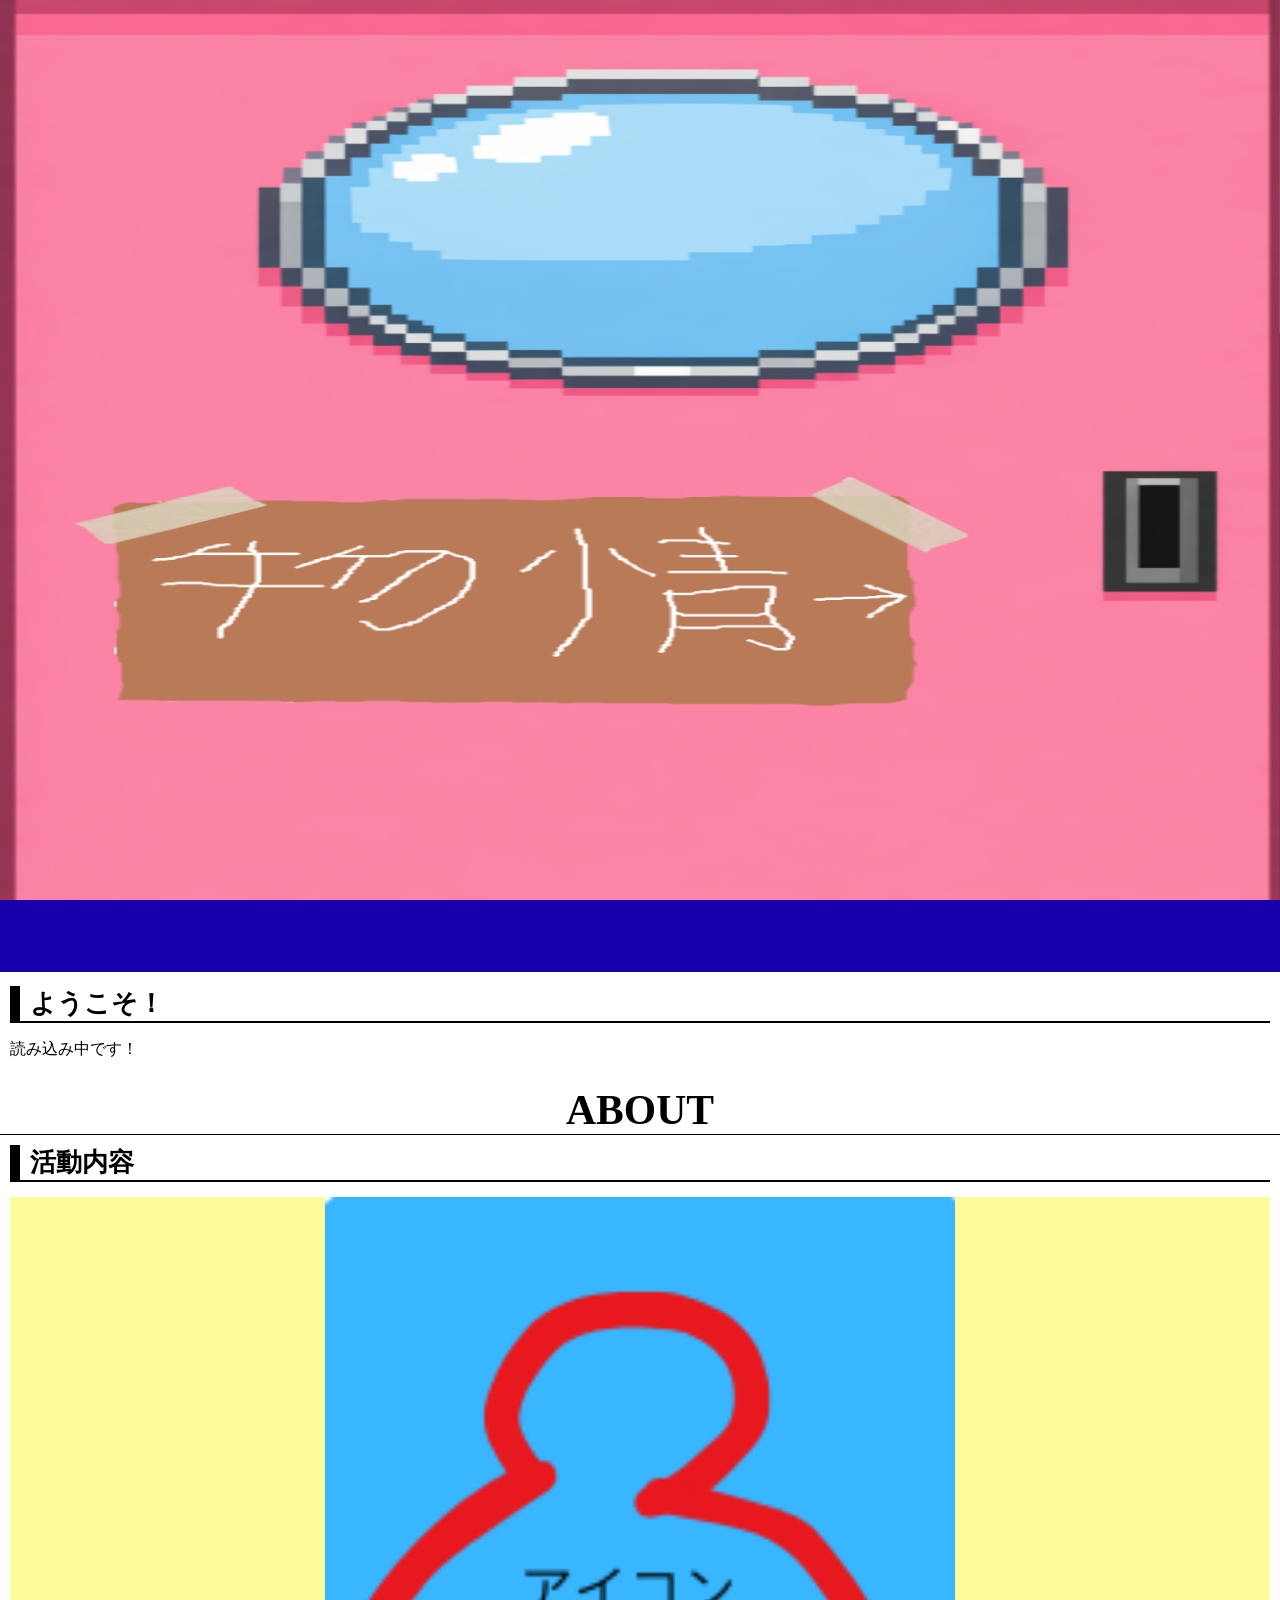
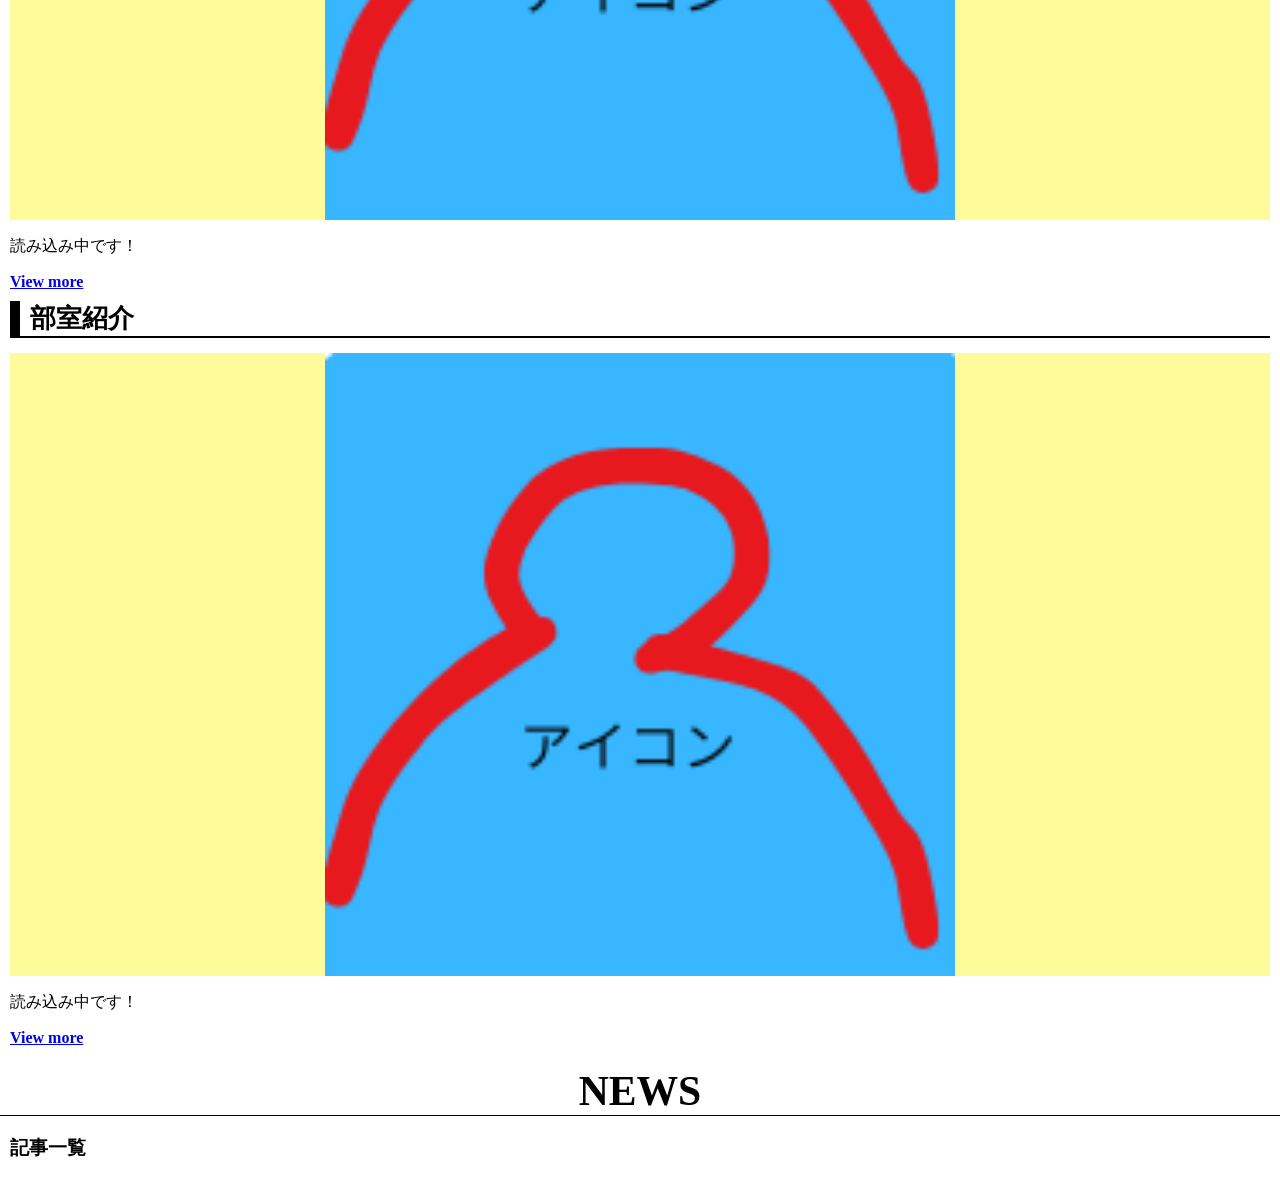
==== index.html @ 96966d98 "ドアが開くように" ====
<!doctype html>
<html lang="ja">
  <head>
    <meta charset="UTF-8" />
    <title>タイトル</title>
    <script
      src="https://kit.fontawesome.com/c4d1c8c48b.js"
      crossorigin="anonymous"
    ></script>
    <!-- slick! -->
    <!-- <link rel="stylesheet" type="text/css" href="slick/slick.css"/>
   <link rel="stylesheet" type="text/css" href="slick/slick-theme.css"/> -->
    <link
      rel="stylesheet"
      type="text/css"
      href="//cdn.jsdelivr.net/npm/slick-carousel@1.8.1/slick/slick.css"
    />
    <link
      rel="stylesheet"
      href="https://cdn.jsdelivr.net/npm/slick-carousel@1.8.1/slick/slick-theme.css"
    />

    <link rel="stylesheet" href="style.css" />
    <link rel="stylesheet" href="background.css" />
    <meta name="viewport" content="width=device-width, initial-scale=1.0" />
  </head>
  <body>
    <div id="eye-catch" class="eye-catch">
      <img
        src="PICC_door.png"
        alt="ドアの画像"
        width="100%"
        height="100%"
        class="shake"
        id="door-img"
      />
    </div>

    <header class="main-header" id="main-header">
      <div class="container">
        <div class="top-nav">
          <div class="logo">
            <a href="index.html">
              <img
                src="PICC_logo.jpg"
                alt="ヘッダーロゴ"
                height="50px"
                width="100%"
              />
            </a>
          </div>
          <div class="title">
            <h1>PICC</h1>
          </div>
          <div id="hamburger" class="hamburger">
            <i class="fa-solid fa-bars"></i>
          </div>
        </div>

        <nav class="global-nav">
          <div id="close" class="close">
            <!-- <h1>これがナビゲーションじゃい</h1> -->
            <i class="fa-solid fa-xmark"></i>
          </div>
          <menu>
            <li><a href="#">メニュー1</a></li>
            <li><a href="#">メニュー2</a></li>
            <li><a href="#">メニュー3</a></li>
          </menu>
        </nav>
      </div>
    </header>

    <!-- <div id="hamburger" class="hamburger2">
      <i class="fa-solid fa-bars"></i>
    </div> -->
    <div id="overlay" class="overlay">
      <section id="hiro-img">
        <div class="slider-background fadein" id="slider-background">
          <div class="container top-slider">
            <div class="single-item">
              <div>
                <img
                  src="hiro.png"
                  alt="トップスライダー1枚目"
                  width="100%"
                  height="100%"
                />
              </div>
              <div>222222</div>
              <div>333333</div>
            </div>
          </div>
        </div>
      </section>
      <div class="overlay-bottom"></div>
    </div>
    <main>
      <div class="area">
        <ul class="circles">
          <li></li>
          <li></li>
          <li></li>
          <li></li>
          <li></li>
          <li></li>
          <li></li>
          <li></li>
          <li></li>
          <li></li>
        </ul>
      </div>
      <!-- アニメーション -->
      <div id="wrap-main" class="wrap-main">
        <section id="top-image">
          <div class="container">
            <div class="top-image">
              <img
                src="hiro.png"
                alt="トップイメージ"
                width="100%"
                height="100%"
              />
            </div>
          </div>
        </section>
        <!-- <section id="member-introduction">
        <div class="container members">
          <div class="member-index">
            <h2>〜愉快な仲間たち〜</h2>
          </div>
          <div class="center">
            <div class="icon-container">
              <span
                ><a href="Subpages/member.html"
                  ><img src="icon.png" alt="a" class="icon" /></a
              ></span>
            </div>
            <div class="icon-container">
              <span
                ><a href="Subpages/member.html"
                  ><img src="icon.png" alt="a" class="icon" /></a
              ></span>
            </div>
            <div class="icon-container">
              <span
                ><a href="Subpages/member.html"
                  ><img src="icon.png" alt="a" class="icon" /></a
              ></span>
            </div>
            <div class="icon-container">
              <span
                ><a href="Subpages/member.html"
                  ><img src="icon.png" alt="a" class="icon" /></a
              ></span>
            </div>
            <div class="icon-container">
              <span
                ><a href="Subpages/member.html"
                  ><img src="icon.png" alt="a" class="icon" /></a
              ></span>
            </div>
          </div>
          <p>のページを観る</p>
        </div>
      </section> -->
        <section id="welcome">
          <div class="container">
            <div class="index">
              <h2>ようこそ！</h2>
            </div>
            <div class="content">
              <p id="template_welcome">読み込み中です！</p>
            </div>
          </div>
        </section>
        <section id="about">
          <div class="container">
            <div class="big-index">
              <strong> ABOUT </strong>
            </div>
            <div class="index">
              <h2>活動内容</h2>
            </div>
            <div class="content">
              <div class="img-container">
                <img
                  src="icon.png"
                  alt="活動内容の写真"
                  width="50%"
                  height="30%"
                />
              </div>
              <p id="template_activity">読み込み中です！</p>
              <div class="view-more">
                <!-- <a href="Subpages/article.html?page=activity">
                  <strong>View more</strong>
                </a> -->
                <a href="Subpages/activity.html">
                  <strong>View more</strong>
                </a>
              </div>
            </div>

            <div class="index">
              <h2>部室紹介</h2>
            </div>
            <div class="content">
              <div class="img-container">
                <img
                  src="icon.png"
                  alt="活動内容の写真"
                  width="50%"
                  height="30%"
                />
              </div>
              <p id="template_room">読み込み中です！</p>
              <div class="view-more">
                <!-- <a href="Subpages/article.html?page=room">
                  <strong>View more</strong>
                </a> -->
                <a href="Subpages/room.html">
                  <strong>View more</strong>
                </a>
              </div>
            </div>
          </div>
        </section>
        <section id="news">
          <div class="container">
            <div class="big-index">
              <strong> NEWS </strong>
            </div>
            <div class="content">
              <h3>記事一覧</h3>
              <div id="display_news"></div>
            </div>
          </div>
        </section>
      </div>
    </main>

    <!-- 以下script -->

    <script src="script.js"></script>
    <script src="https://code.jquery.com/jquery-3.6.0.min.js"></script>
    <script
      type="text/javascript"
      src="//cdn.jsdelivr.net/npm/slick-carousel@1.8.1/slick/slick.min.js"
    ></script>

    <script>
      jQuery(function () {
        $(".single-item").slick({
          autoplay: true,
          autoplaySpeed: 3000,
          dots: true,
        });
      });
    </script>

    <script>
      $(".center").slick({
        centerMode: true,
        centerPadding: "10%",
        slidesToShow: 3,
        slidesToScroll: 3,
        arrows: false,

        autoplay: true, // 自動再生
        autoplaySpeed: 0, // 自動再生速度0
        speed: 5000, // スライド移動速度（長くすると遅くなる）
        cssEase: "linear", // 等速に設定
        pauseOnFocus: false, // フォーカス時停止なし
        pauseOnHover: false, // ホバー時停止なし
        infinite: true, // 無限ループ
      });
    </script>

    <script src="server.js" type="module"></script>
  </body>
</html>
---- style.css ----
body {
  /* background-color: #d968bb; */
  margin: 0;
  padding: 0;
}
.eye-catch {
  position: fixed;
  top: 0;
  left: 0;
  width: 100%;
  height: 100%;
  background-color: #ffffff;
  z-index: 10000;
}
@keyframes shake {
  0% {
    transform: translate(0, 0);
  }
  5% {
    transform: translate(-5px, 0);
  }
  10% {
    transform: translate(5px, 0);
  }
  15% {
    transform: translate(-5px, 0);
  }
  20% {
    transform: translate(5px, 0);
  }
  25% {
    transform: translate(0, 0);
  }
  100% {
    transform: translate(0, 0);
  }
}
.shake {
  animation: shake 2s 1s infinite;
}
@keyframes open {
  from {
    opacity: 1;
    transform: scale(1);
    transform: translateX(0);
  }
  to {
    opacity: 0;
    transform: scale(1.2);
    transform: translateX(-100%);
  }
}
.open {
  animation: open 1.5s forwards;
}
.shake.open {
  /* 再読み込みした際の処理 */
  display: none;
}
.overlay {
  position: relative;
  top: 0;
  left: 0;
  width: 100%;
  height: 100%;
  background-color: rgba(0, 0, 0, 0.5);
  z-index: 998;
  display: block;
}
.overlay.inactive {
  display: none;
}
.overlay-bottom {
  width: 100%;
  height: 2000px;
  background-color: rgba(0, 0, 0, 0.5);
  z-index: 998;
}
.wrap-main {
  margin: 0;
  padding: 0;
  width: 100%;
  height: 100%;
  /* overflow: hidden; */
  position: fixed;
  top: 0;
  left: 0;
}
.wrap-main.active {
  position: relative;
}
.no-animation * {
  animation: none !important;
  transition: none !important;
}
h1 {
  font-size: clamp(20px, 1.2rem + 1vw, 36px);
}
.container {
  padding: 0 min(4%, 16px);
  height: fit-content;
  /* background-color: #93e3fd; */
}

.main-header {
  background-color: #f59797;
  padding-top: 10px;
  padding-bottom: 10px;
  width: 100%;
  position: sticky;
  top: 0;
  box-shadow: 0px 4px 3px rgba(63, 0, 0, 0.671);
  z-index: 1000;

  .top-nav {
    display: flex;
    padding: 0;
    justify-content: space-between;
    align-items: center;
  }

  .logo {
    /* paddig: 0;
    height: fit-content; */
    margin-left: 16px;
    margin-bottom: 0;
    display: flex;
    align-items: center;
    justify-content: center;

    /* background-color: white; */

    img {
      border-radius: 50%;
    }
    h1 {
      margin: 0;
      padding: 0;
      font-size: clamp(20px, 3.2rem + 1vw, 36px);
    }
  }

  .hamburger {
    /* margin-top: -16px; */
    /* margin-right: -16px; */
    margin-bottom: 0;
    display: flex;
    align-items: center;
    justify-content: center;

    width: 50px;
    height: 50px;
    /* background-color: #ffffff; */

    i {
      /* font-size: 200%; */
      margin-right: 16px;
      margin-top: 16px;
      padding: 0;
      width: 100%;
      height: 100%;
      font-size: 250%;
      text-align: center;
    }
  }

  .global-nav {
    z-index: 9999;

    .close {
      display: flex;
      justify-content: flex-end;
      margin-top: 16px;
      margin-bottom: 0;
      /* margin-right: 16px */
      padding: 0;

      i {
        font-size: 250%;
        margin-right: 16px;
      }

      h1 {
        margin-right: auto;
      }
    }

    menu {
      margin: 5px 0 0;
      padding: 0;
      border-bottom: 1px solid #000000;

      li {
        border-top: 1px solid #000000;
        padding: 12px;
        list-style-type: none;
        text-align: center;

        a {
          color: #000000;
          text-decoration: none;
        }

        a:hover {
          color: #f5ec00;
        }
      }
    }

    &:not(.active) {
      animation: nav-notactive 0s forwards;
    }
    &:not(.active).loaded {
      animation: nav-notactive 0.6s forwards;
    }
    &.active {
      animation: nav-active 0.4s forwards;
    }

    position: fixed;
    top: 0px;
    left: 0;
    width: 100%;
    background-color: #fd919a;
    box-shadow: 0px 4px 3px rgba(63, 0, 0, 0.671);
    display: block;
  }
}
@keyframes nav-notactive {
  0% {
    top: -10px;
  }
  30% {
    top: 0px;
  }
  100% {
    top: -50%;
  }
}
@keyframes nav-active {
  from {
    top: -50%;
  }
  to {
    top: -10px;
  }
}

/* main */
/* .fadein {
  opacity: 0;
  transform: translateY(20px);
  transition: all 0.6s ease;
}
.fadein.show {
  opacity: 1;
  transform: translateY(0);
} */

.slider-background {
  background-color: #fefb9a;
  box-shadow: 0px 4px 3px rgba(63, 0, 0, 0.671);
  padding: 5px;
  padding-bottom: 1px;
  z-index: 0;
}
.top-slider {
  padding: 0;
  width: 100%;
  z-index: 0;

  /* display: flex; 
  align-items: center; */
  /* justify-content: center; */
}
.single-item {
  background-color: #d7fd91;
  /* margin-left: 30px;
  margin-right: 30px; */
  /* padding-top: 10px; */
  /* margin-left: 50%;
  margin-right: 50%; */
  position: relative;
  z-index: 0;
}
.slick-prev,
.slick-next {
  position: absolute;
  top: 50%;
  z-index: 10;
}
.slick-prev {
  left: 30px;
}
.slick-next {
  right: 30px;
}
.container {
  padding: 0;
  padding-top: 10px;
}
.activity-content {
  padding: 10px;
  /* background-color: #99a5ff; */
  border-bottom: 1px solid #000000;
}
.room-content {
  /* background-color: #99a5ff; */
  padding: 10px;
}
.members {
  background-color: #fd9191;
  padding-top: 0px;
  padding-right: 0;
  padding-left: 0;
  margin: 0px;

  p {
    margin: 0;
    margin-top: 10px;
    padding: 0;
    text-align: center;
  }

  .center {
    .icon-container {
      padding: 5px 10px;
      /* background-color: #fefb9a;
      border: 1px solid #000000; */
      width: fit-content;
      text-align: center;

      span {
        /* display: none; */

        img {
          width: 100%;
          height: 100%;
          border-radius: 50%;
        }
      }
    }

    .slick-current {
      transform: scale(1.1);
      /* transform: translateY(-10px); */
      /* background-color: red; */
      transition-duration: 300ms;
      height: 50%;
      width: 50%;
      z-index: 50;
    }
  }
}
.index {
  /* background-color: #91fdce; */
  margin-top: 0px;
  margin-left: 10px;
  margin-right: 10px;
  margin-bottom: 15px;
  padding: 0;
  border-bottom: 2px solid #000000;
  border-left: 10px solid #000000;
  font-weight: bold;

  h2 {
    margin: 0;
    padding: 0;
    padding-left: 10px;
    font-size: clamp(20px, 0.8rem + 1vw, 30px);
    /* font-size: 10px; */
  }
}
.member-index {
  margin: 0;
  margin-bottom: 10px;
  padding: 0;
  text-align: center;
  font-size: clamp(10px, 0.6rem + 1vw, 18px);
  font-weight: bold;
  /* height: 5%;
  font-size: 1px
  margin: 0;
  padding: 0; */

  h2 {
    margin: 0;
    padding: 0;
  }
}
.big-index {
  /* background-color: #0056d6; */
  margin: 0;
  margin-bottom: 10px;
  padding: 0;
  text-align: center;
  font-size: clamp(30px, 1.8rem + 1vw, 54px);
  font-weight: bold;
  border-bottom: 1px solid black;

  strong {
    margin: 0;
    margin-bottom: -5px;
  }
}
.content {
  /* background-color: #91fdce; */
  padding-left: 10px;
  padding-right: 10px;
  margin-bottom: 10px;
}
.img-container {
  background-color: #fefb9a;
  display: flex;
  justify-content: center;
  margin-bottom: 10px;
}
.introduction-top {
  height: fit-content;
  margin: 0 0 10px;
  padding: 0;

  background-color: #91fdce;

  .introduction-container {
    display: flex;
    /* justify-content: center;
    align-items: center; */
    height: 100%;
    width: auto;
    margin: 0;
    padding: 5px;

    background-color: #b8ffe0;

    .introduction-top-left {
      background-color: #ff9999;

      .icon-container {
        margin: 0;
        padding: 0;

        img {
          width: 100%;
          height: auto;
          border-radius: 10%;
        }
      }

      .name {
        margin: 0;
        padding: 0;
        text-align: center;

        h2 {
          margin: 0;
          padding: 0;
        }
      }
    }

    .introduction-top-right {
      width: 50%;
      margin: 0 0 0 auto;

      background-color: #99a5ff;
    }
  }
}
.colored-box {
  /* background-color: #ffb199c9; */
  background: linear-gradient(
    to right,
    rgba(199, 75, 106, 0.918),
    rgb(255, 192, 203)
  );
  padding: 10px;
  border-radius: 40px;
  margin-bottom: 10px;
}
.activity-list {
  list-style-type: square;
  padding-left: 20px;
}
details.smooth-details .details-content {
  overflow: hidden;
  transition: height 0.3s ease;
  height: 0;
}
details.smooth-details[open] .details-content {
  height: auto;
}

.room-img-header {
  background-color: #fefb9a;
  padding: 0;
  margin: 0;
  display: flex;
  justify-content: center;
  align-items: center;
  height: 100%;
}
.room-img-index {
  display: block;
  margin: 0;
  padding: 0;
  text-align: center;
  /* font-size: clamp(20px, 1.2rem + 1vw, 36px); */
  background-color: #9abdfe;
  filter: brightness(0.6);
  width: 16.66%;
  height: auto;
  border: 1px solid #000000;
}
.room-img-index[data-index="0"] {
  height: 150%;
  background-color: #e9644c;
}
.room-img-index[data-index="1"] {
  height: 150%;
  background-color: #f8fc33;
}
.room-img-index[data-index="2"] {
  height: 150%;
  background-color: #2dc020;
}
.room-img-index[data-index="3"] {
  height: 150%;
  background-color: #0f8b8b;
}
.room-img-index[data-index="4"] {
  height: 150%;
  background-color: #323ee6;
}
.room-img-index[data-index="5"] {
  height: 150%;
  background-color: #7f3cd6;
}
.room-img-index:not(:first-child) {
  height: 100%;
  border-left: none;
}
.room-img-index:hover {
  /* background-color: #f4f888; */
  filter: brightness(1.3);
  cursor: pointer;
}
.room-img-index.active {
  height: 150%;
  /* background-color: #9bac05; */
  filter: brightness(1);
  border-bottom: none;
  border-top: 2px solid #ffffff;
}
.room-img-container {
  background-color: #99ffaf;
  padding: 10px;
  margin: 0;
}
@keyframes fadein {
  from {
    opacity: 0;
    transform: translateY(20px);
  }
  to {
    opacity: 1;
    transform: translateY(0);
  }
}
.fadein {
  animation: fadein 0.6s ease;
  opacity: 1;
}
/* fadeinとpopupで挙動を分ける　春健みたいなほうがpopup */
@keyframes popup {
  0% {
    opacity: 0;
    transform: scale(0.95);
  }
  55% {
    opacity: 1;
    transform: scale(1.05);
  }
  100% {
    opacity: 1;
    transform: scale(1);
  }
}
.popup {
  animation: popup 0.4s ease;
  opacity: 1;
}
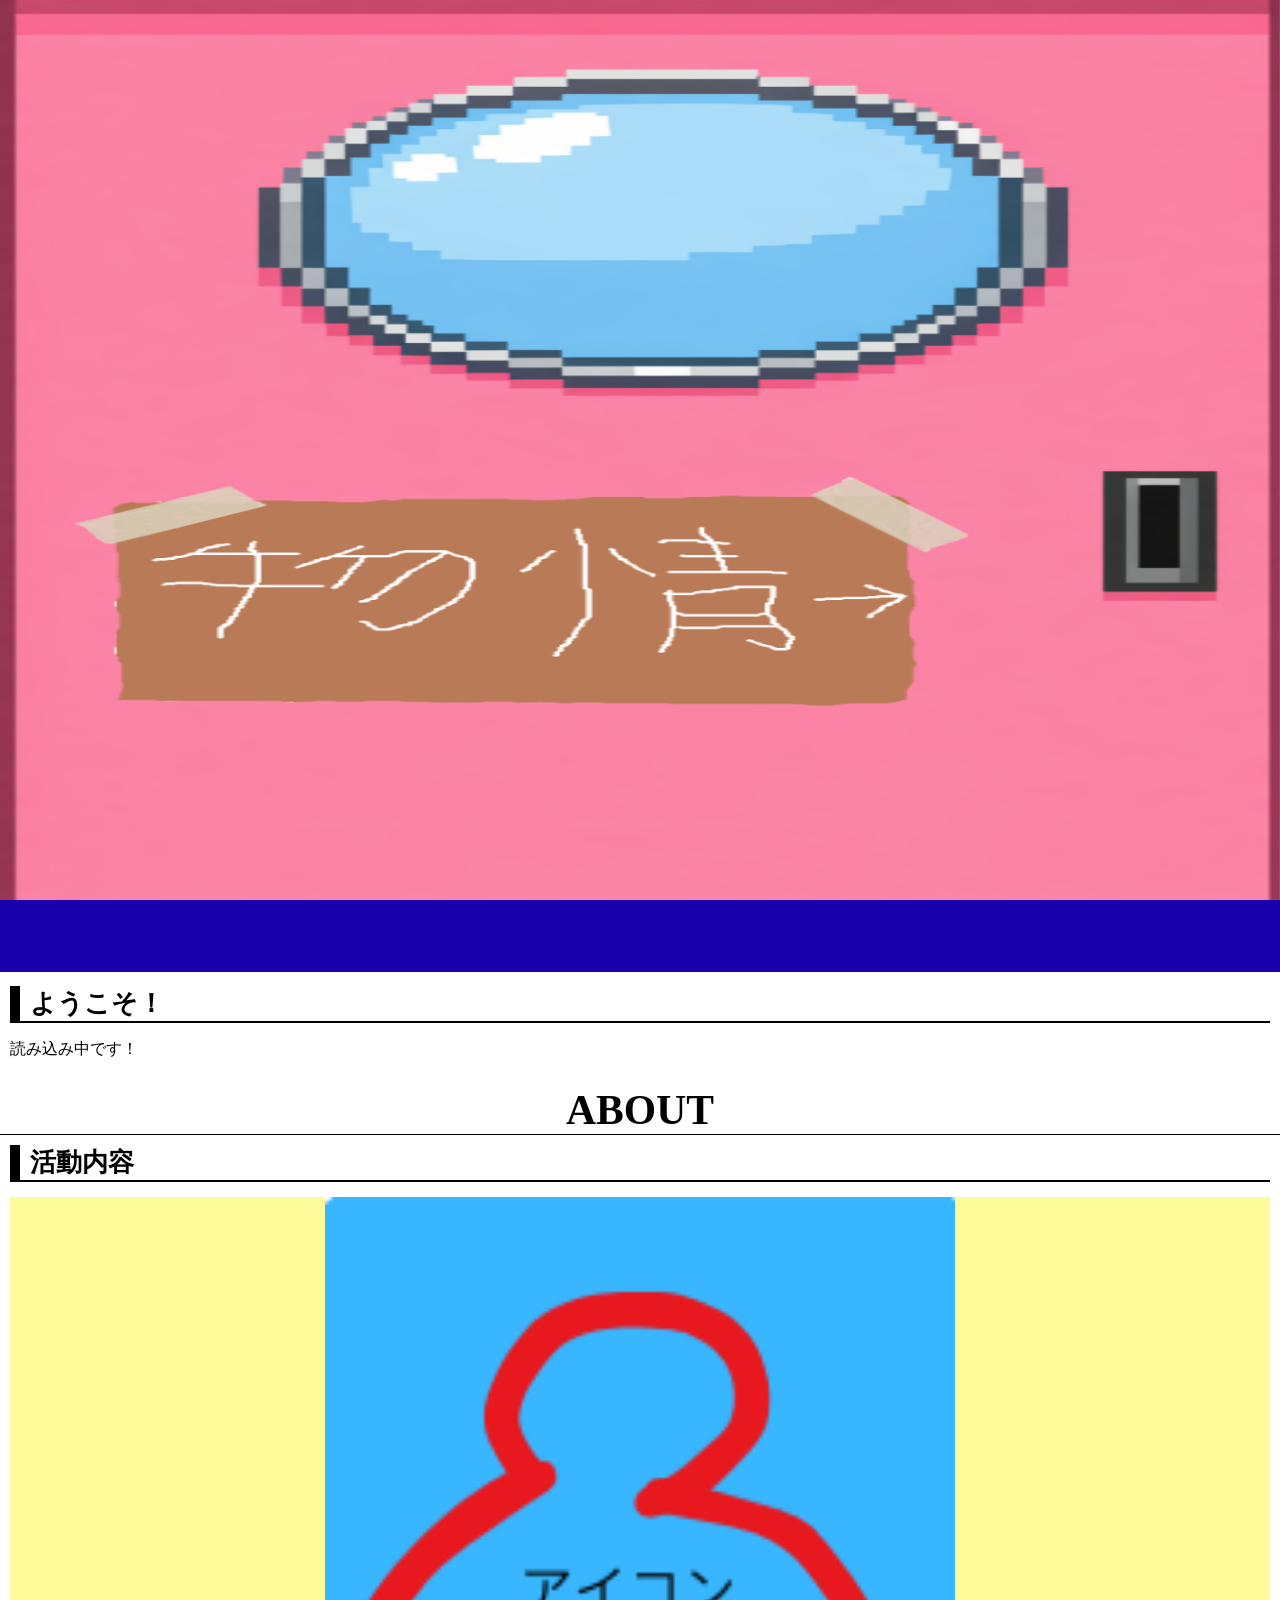
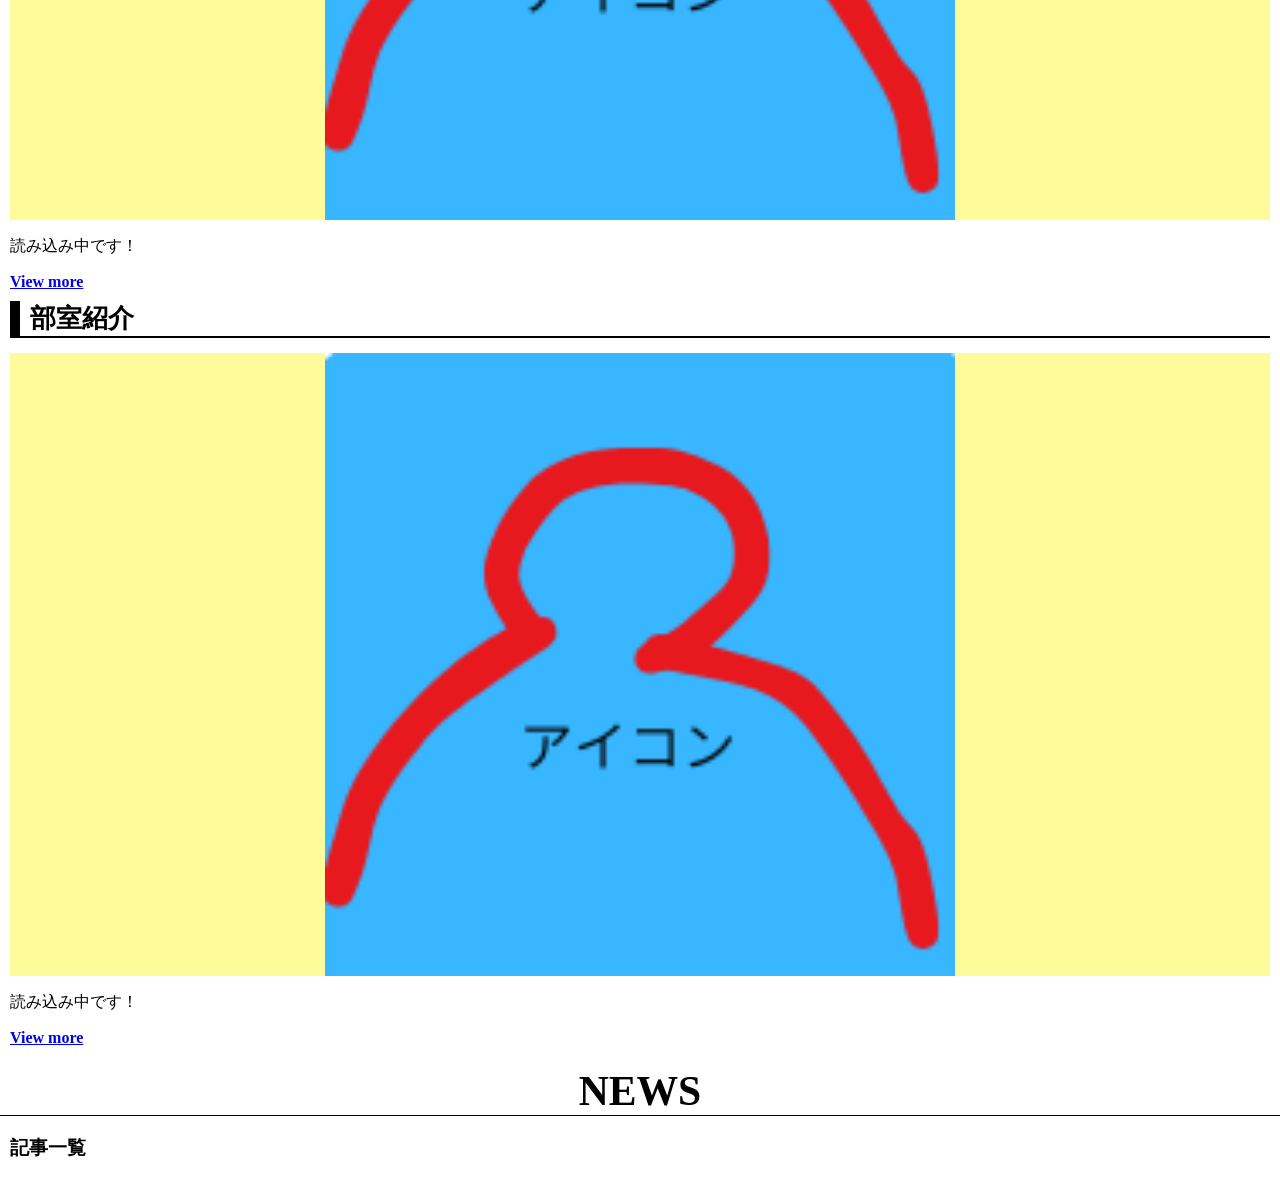
==== commit 180a1e48: "アニメーション　文字だけ配置" ====
--- a/index.html
+++ b/index.html
@@ -34,6 +34,27 @@
         class="shake"
         id="door-img"
       />
+      <div class="animation-container">
+        <div class="animation-text">
+          <!-- 日常からの -->
+          <div class="paragraph">
+            <div class="letter">日</div>
+            <div class="letter">常</div>
+            <div class="letter">か</div>
+            <div class="letter">ら</div>
+            <div class="letter">の</div>
+          </div>
+          <div class="paragraph">
+            <div class="letter">非</div>
+            <div class="letter">常</div>
+            <div class="letter">口</div>
+          </div>
+          <div class="animation-title-container">
+            <h1 class="animation-title">PICC</h1>
+            <p class="animation-subtitle">物理情報通信部</p>
+          </div>
+        </div>
+      </div>
     </div>
 
     <header class="main-header" id="main-header">
--- a/style.css
+++ b/style.css
@@ -11,6 +11,58 @@
   height: 100%;
   background-color: #ffffff;
   z-index: 10000;
+
+  /* opacity: 0.7; */
+}
+#door-img {
+  position: relative;
+  z-index: 20;
+}
+.animation-container {
+  position: fixed;
+  top: 30%;
+  left: 50%;
+  transform: translate(-50%, -50%);
+  text-align: center;
+  display: flex;
+  flex-direction: row;
+  z-index: 10;
+}
+.paragraph {
+  background-color: #fefb9a;
+  white-space: nowrap;
+  margin-top: 10%;
+}
+.letter {
+  display: inline-block;
+  font-size: clamp(30px, 1.8rem + 1vw, 54px);
+  font-weight: bold;
+  color: #000000;
+  margin: 0 5px;
+}
+.animation-title-container {
+  position: absolute;
+  top: 230%;
+  left: 50%;
+  width: 100%;
+  height: auto;
+  white-space: nowrap;
+  transform: translate(-50%, -50%);
+  text-align: center;
+  font-size: clamp(30px, 1.8rem + 1vw, 54px);
+  font-weight: bold;
+  color: #000000;
+  margin: 0;
+  padding: 0;
+}
+.animation-title {
+  background-color: #d4cf2a;
+  /* めちゃくちゃ大きく */
+  font-size: clamp(50px, 3.2rem + 1vw, 80px);
+}
+.animation-subtitle {
+  background-color: #4e4c0a;
+  font-size: clamp(20px, 1.2rem + 1vw, 36px);
 }
 @keyframes shake {
   0% {
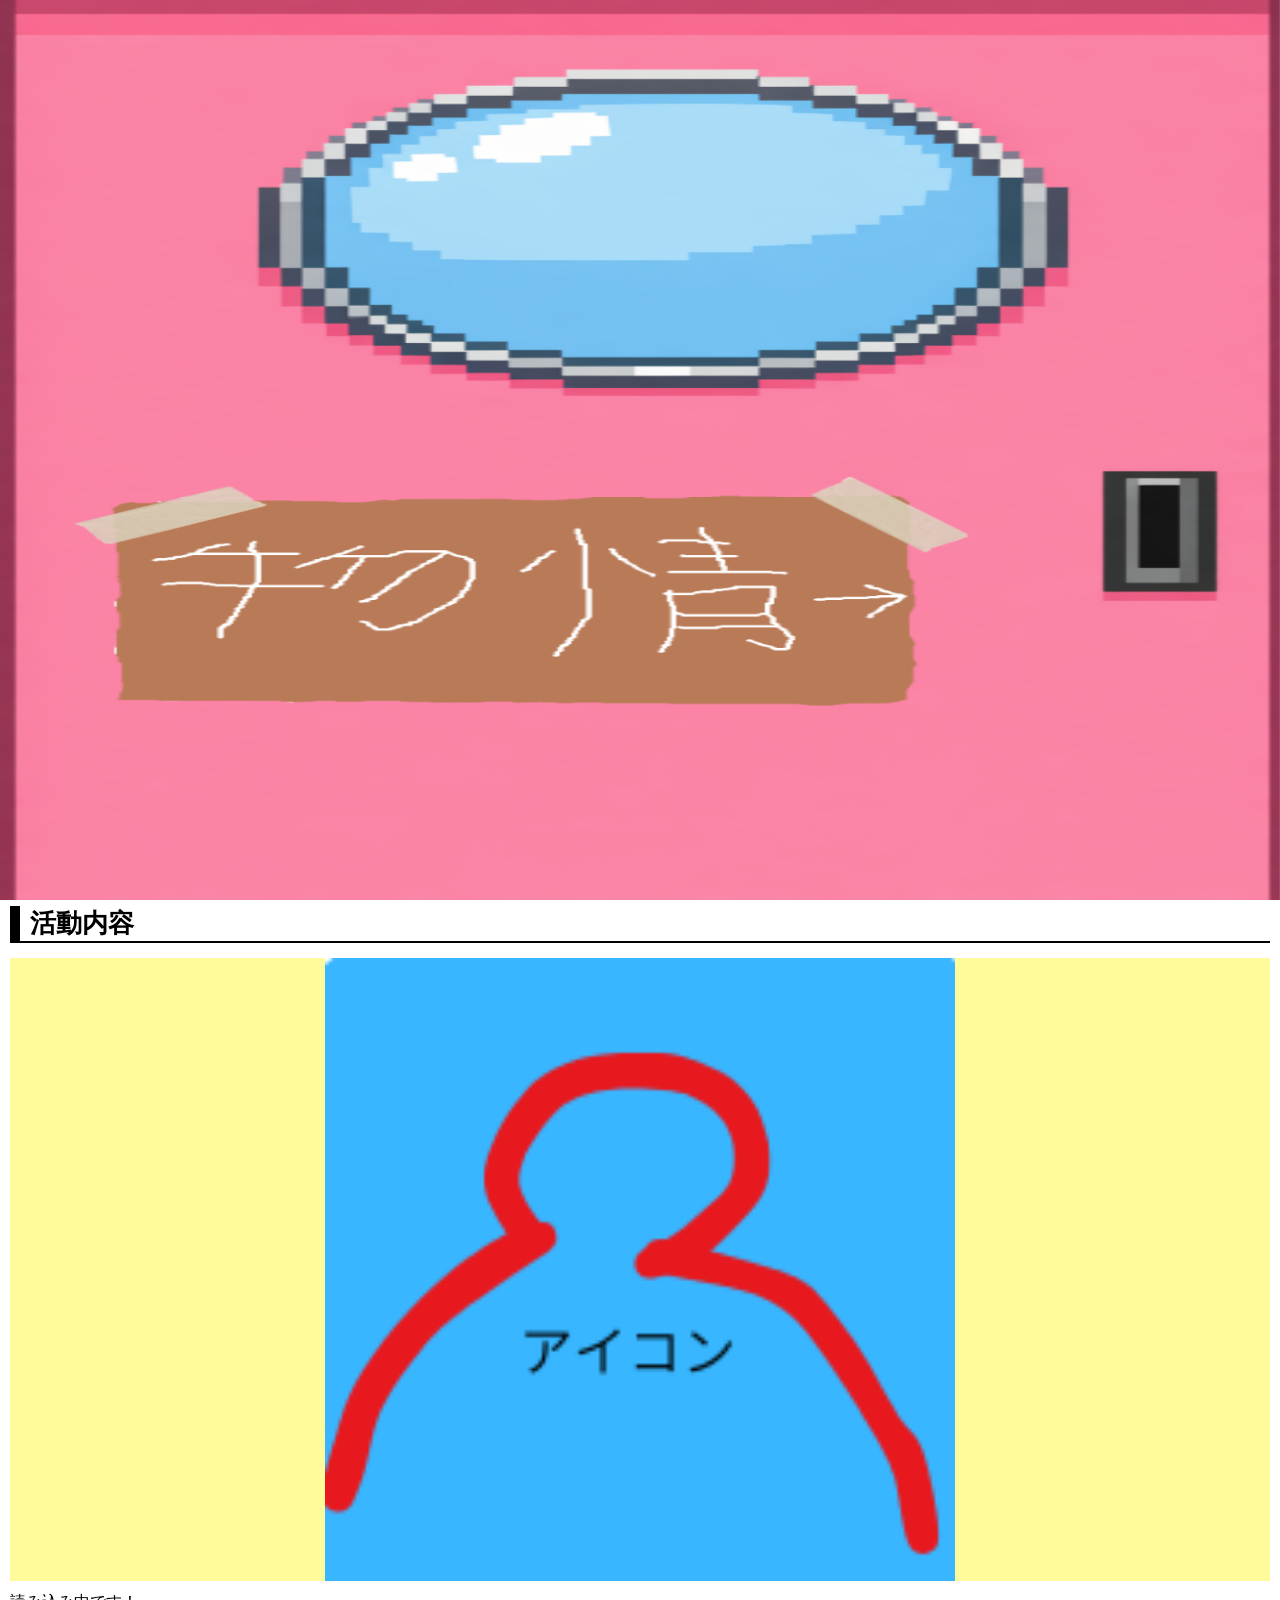
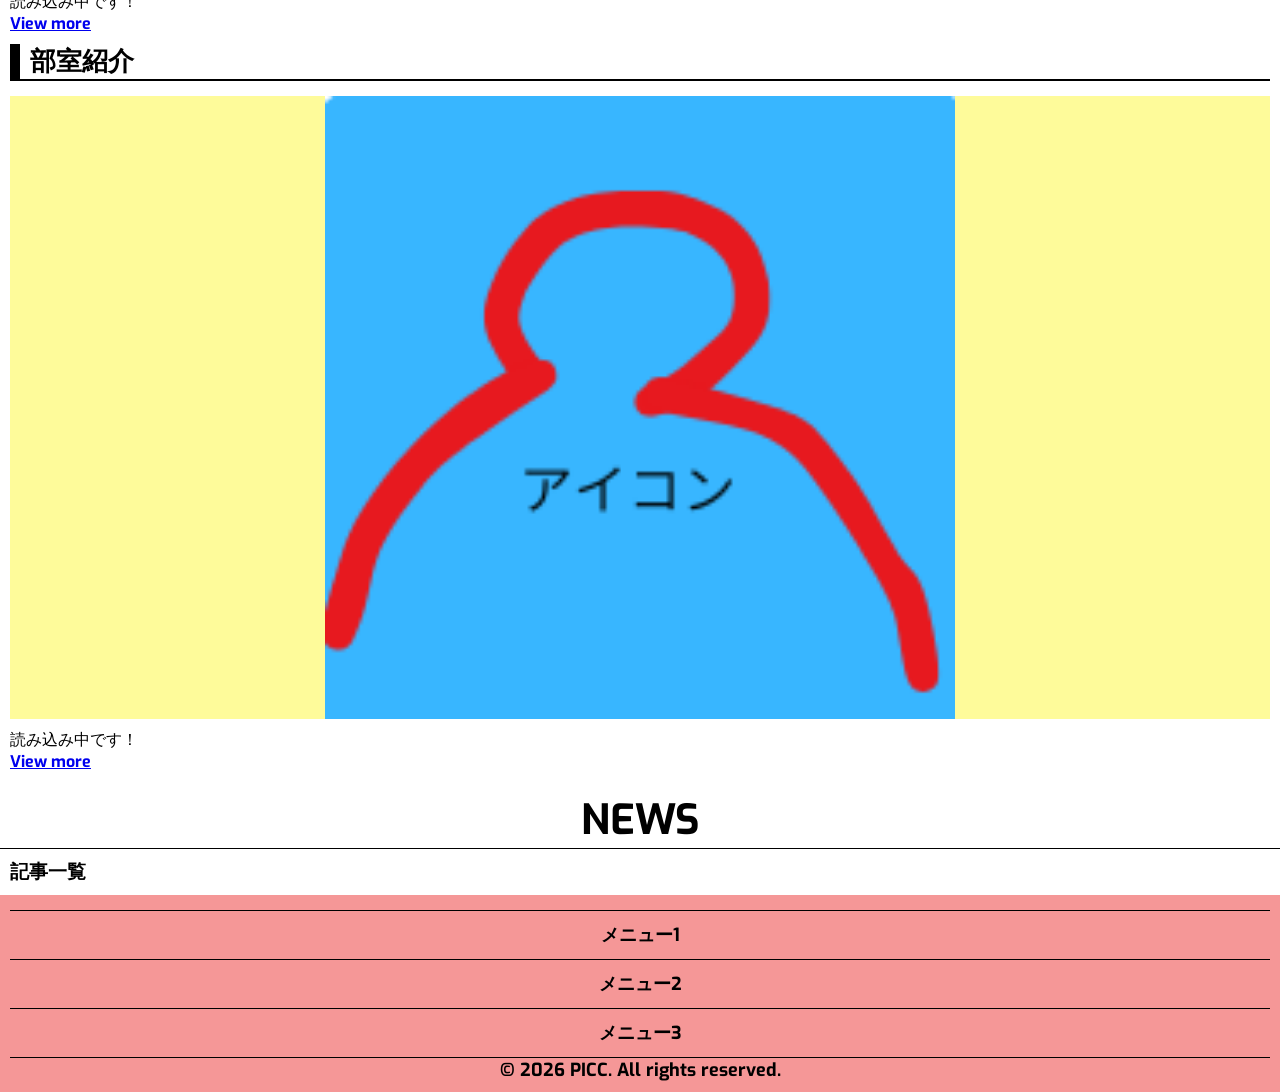
==== commit 8ca95518: "とりあえずフッターを追加" ====
--- a/index.html
+++ b/index.html
@@ -25,7 +25,11 @@
     <meta name="viewport" content="width=device-width, initial-scale=1.0" />
   </head>
   <body>
-    <div id="eye-catch" class="eye-catch">
+    <div class="hider-container">
+      <div class="hiders hider1"></div>
+      <div class="hiders hider2"></div>
+    </div>
+    <div id="eye-catch" class="eye-catch active">
       <img
         src="PICC_door.png"
         alt="ドアの画像"
@@ -37,14 +41,14 @@
       <div class="animation-container">
         <div class="animation-text">
           <!-- 日常からの -->
-          <div class="paragraph">
+          <div class="paragraph para1">
             <div class="letter">日</div>
             <div class="letter">常</div>
             <div class="letter">か</div>
             <div class="letter">ら</div>
             <div class="letter">の</div>
           </div>
-          <div class="paragraph">
+          <div class="paragraph para2">
             <div class="letter">非</div>
             <div class="letter">常</div>
             <div class="letter">口</div>
@@ -83,7 +87,7 @@
             <!-- <h1>これがナビゲーションじゃい</h1> -->
             <i class="fa-solid fa-xmark"></i>
           </div>
-          <menu>
+          <menu class="global-menu">
             <li><a href="#">メニュー1</a></li>
             <li><a href="#">メニュー2</a></li>
             <li><a href="#">メニュー3</a></li>
@@ -260,6 +264,16 @@
         </section>
       </div>
     </main>
+    <footer>
+      <div class="container footer-container">
+        <menu class="global-menu">
+          <li><a href="#">メニュー1</a></li>
+          <li><a href="#">メニュー2</a></li>
+          <li><a href="#">メニュー3</a></li>
+        </menu>
+        <p>&copy; 2026 PICC. All rights reserved.</p>
+      </div>
+    </footer>
 
     <!-- 以下script -->
 
--- a/style.css
+++ b/style.css
@@ -2,6 +2,103 @@
   /* background-color: #d968bb; */
   margin: 0;
   padding: 0;
+}
+.hider-container {
+  position: fixed;
+  top: 0;
+  left: 0;
+  width: 100%;
+  height: 100%;
+  z-index: 20000;
+  display: none;
+}
+.hiders {
+  position: fixed;
+  /* アニメーションでtop,bottomを切り替える */
+  bottom: 0;
+  left: 0;
+  width: 100%;
+  height: 100%;
+  background-color: #a7c6ff;
+}
+.hiders.appear {
+  bottom: 0;
+}
+.hiders.disappear {
+  top: 0;
+}
+.hider1 {
+  position: fixed;
+  bottom: 0;
+  left: 0;
+  background-color: #ffc5ab;
+  opacity: 0;
+
+  z-index: 10;
+}
+.hider1.appear {
+  animation: hider1-appear 0.5s ease-in-out forwards;
+}
+.hider1.disappear {
+  animation: hider1-disappear 0.7s ease-in-out forwards;
+}
+@keyframes hider1-appear {
+  0% {
+    /* box-shadow: 0 10 0 0 rgba(0, 0, 0, 0.5); */
+    opacity: 1;
+    height: 0%;
+  }
+  100% {
+    /* box-shadow: 0 10 0 0 rgba(0, 0, 0, 0.5) */
+    opacity: 1;
+    height: 100%;
+  }
+}
+@keyframes hider1-disappear {
+  0% {
+    opacity: 1;
+    height: 100%;
+  }
+  100% {
+    opacity: 1;
+    height: 0%;
+  }
+}
+.hider2 {
+  position: fixed;
+  bottom: 0;
+  left: 0;
+  background-color: #ff8c82;
+  opacity: 0;
+  z-index: 20;
+
+  height: 60%;
+}
+.hider2.appear {
+  animation: hider2-appear 0.7s 0s ease-in-out forwards;
+}
+.hider2.disappear {
+  animation: hider2-disappear 0.5s 0s ease-in-out forwards;
+}
+@keyframes hider2-appear {
+  0% {
+    opacity: 1;
+    height: 0%;
+  }
+  100% {
+    opacity: 1;
+    height: 100%;
+  }
+}
+@keyframes hider2-disappear {
+  0% {
+    opacity: 1;
+    height: 100%;
+  }
+  100% {
+    opacity: 1;
+    height: 0%;
+  }
 }
 .eye-catch {
   position: fixed;
@@ -13,6 +110,10 @@
   z-index: 10000;
 
   /* opacity: 0.7; */
+  display: none;
+}
+.eye-catch.active {
+  display: block;
 }
 #door-img {
   position: relative;
@@ -29,9 +130,13 @@
   z-index: 10;
 }
 .paragraph {
-  background-color: #fefb9a;
+  /* background-color: #fefb9a; */
+  /* background-color: #53ffcb; */
+  /* background-color: #2aacd4; */
+  background-color: #51ec51;
   white-space: nowrap;
   margin-top: 10%;
+  opacity: 0;
 }
 .letter {
   display: inline-block;
@@ -39,6 +144,8 @@
   font-weight: bold;
   color: #000000;
   margin: 0 5px;
+
+  opacity: 0;
 }
 .animation-title-container {
   position: absolute;
@@ -55,15 +162,129 @@
   margin: 0;
   padding: 0;
 }
+.animation-text {
+  /* background-color: #fefb9a; */
+  margin: 0;
+  padding: 0;
+}
 .animation-title {
-  background-color: #d4cf2a;
+  /* background-color: #d4cf2a; */
+  /* background-color: #2aacd4; */
+  background-color: #fc6586;
+  opacity: 0;
+
   /* めちゃくちゃ大きく */
   font-size: clamp(50px, 3.2rem + 1vw, 80px);
 }
 .animation-subtitle {
-  background-color: #4e4c0a;
+  /* background-color: #4e4c0a; */
+  /* background-color: #0c3b81; */
+  background-color: #b32a2a;
+  opacity: 0;
   font-size: clamp(20px, 1.2rem + 1vw, 36px);
 }
+@keyframes eyeCatch {
+  0% {
+    opacity: 0;
+    transform: translateY(0px) rotate(0deg);
+  }
+  10% {
+    opacity: 1;
+  }
+  50% {
+    opacity: 1;
+    transform: translateY(-20px) rotate(-5deg);
+  }
+  100% {
+    opacity: 1;
+    transform: translateY(0) rotate(0deg);
+  }
+}
+.eye-catch-animation {
+  animation: eyeCatch 0.3s ease-in-out forwards;
+}
+@keyframes para1-anim {
+  0% {
+    opacity: 1;
+    width: 0;
+  }
+  50% {
+    /* width: 1px; */
+  }
+  55% {
+    width: 40%;
+  }
+  100% {
+    width: 100%;
+    opacity: 1;
+  }
+}
+.para1-animation {
+  animation: para1-anim 1s 0s ease-in-out forwards;
+}
+@keyframes para2-anim {
+  0% {
+    opacity: 1;
+    width: 0;
+  }
+  100% {
+    width: 100%;
+    opacity: 1;
+  }
+}
+.para2-animation {
+  animation: para2-anim 0.6s 0.4s ease-in-out forwards;
+}
+@keyframes titleAnim {
+  0% {
+    box-shadow: 0px 4px 3px rgba(63, 0, 0, 0.671);
+    opacity: 0;
+    transform: translateX(500px);
+    /* font-size: clamp(40px, 2.5rem + 0.8vw, 64px); */
+  }
+  80% {
+    opacity: 1;
+    transform: translateX(-30px);
+  }
+  90% {
+    opacity: 1;
+    transform: translateX(-30px);
+    /* font-size: clamp(40px, 2.5rem + 0.8vw, 64px); */
+  }
+  100% {
+    opacity: 1;
+    transform: translateX(0);
+    box-shadow: 0px 4px 3px rgba(63, 0, 0, 0);
+    /* font-size: clamp(50px, 3.2rem + 1vw, 80px); */
+  }
+}
+.title-animation {
+  animation: titleAnim 0.6s ease-in-out forwards;
+}
+@keyframes subtitleAnim {
+  0% {
+    box-shadow: 0px 4px 3px rgba(63, 0, 0, 0.671);
+    opacity: 0;
+    transform: translateX(-500px);
+  }
+  80% {
+    opacity: 1;
+    transform: translateX(30px);
+  }
+  90% {
+    opacity: 1;
+    transform: translateX(30px);
+  }
+  100% {
+    opacity: 1;
+    transform: translateX(0);
+    box-shadow: 0px 4px 3px rgba(63, 0, 0, 0);
+  }
+}
+.subtitle-animation {
+  animation: subtitleAnim 0.6s ease-in-out forwards;
+}
+/* アイキャッチここまで */
 @keyframes shake {
   0% {
     transform: translate(0, 0);
@@ -237,28 +458,6 @@
       }
     }
 
-    menu {
-      margin: 5px 0 0;
-      padding: 0;
-      border-bottom: 1px solid #000000;
-
-      li {
-        border-top: 1px solid #000000;
-        padding: 12px;
-        list-style-type: none;
-        text-align: center;
-
-        a {
-          color: #000000;
-          text-decoration: none;
-        }
-
-        a:hover {
-          color: #f5ec00;
-        }
-      }
-    }
-
     &:not(.active) {
       animation: nav-notactive 0s forwards;
     }
@@ -276,6 +475,27 @@
     background-color: #fd919a;
     box-shadow: 0px 4px 3px rgba(63, 0, 0, 0.671);
     display: block;
+  }
+}
+.global-menu {
+  margin: 5px 0 0;
+  padding: 0;
+  border-bottom: 1px solid #000000;
+
+  li {
+    border-top: 1px solid #000000;
+    padding: 12px;
+    list-style-type: none;
+    text-align: center;
+
+    a {
+      color: #000000;
+      text-decoration: none;
+    }
+
+    a:hover {
+      color: #f5ec00;
+    }
   }
 }
 @keyframes nav-notactive {
@@ -642,3 +862,11 @@
   animation: popup 0.4s ease;
   opacity: 1;
 }
+.footer-container {
+  background-color: #f59797;
+  padding: 10px;
+  text-align: center;
+  color: #000000;
+  font-size: clamp(10px, 0.6rem + 1vw, 18px);
+  font-weight: bold;
+}
--- a/background.css
+++ b/background.css
@@ -0,0 +1,143 @@
+@import url("https://fonts.googleapis.com/css?family=Exo:400,700");
+
+* {
+  margin: 0px;
+  padding: 0px;
+}
+
+body {
+  font-family: "Exo", sans-serif;
+}
+
+.context {
+  width: 100%;
+  position: absolute;
+  top: 50vh;
+}
+
+.context h1 {
+  text-align: center;
+  color: #fff;
+  font-size: 50px;
+}
+
+.area {
+  background: #c84e4e;
+  /* background: -webkit-linear-gradient(to left, #8f94fb, #4e54c8); */
+  background: linear-gradient(to right, #fb8f8f, #c84e4e);
+  width: 100%;
+  height: 100vh;
+  position: fixed;
+  top: 0;
+  left: 0;
+  z-index: -1;
+}
+
+.circles {
+  position: absolute;
+  top: 0;
+  left: 0;
+  width: 100%;
+  height: 100%;
+  overflow: hidden;
+}
+
+.circles li {
+  position: absolute;
+  display: block;
+  list-style: none;
+  width: 20px;
+  height: 20px;
+  background: rgba(255, 255, 255, 0.2);
+  animation: animate 25s linear infinite;
+  bottom: -150px;
+}
+
+.circles li:nth-child(1) {
+  left: 25%;
+  width: 80px;
+  height: 80px;
+  animation-delay: 0s;
+}
+
+.circles li:nth-child(2) {
+  left: 10%;
+  width: 20px;
+  height: 20px;
+  animation-delay: 2s;
+  animation-duration: 12s;
+}
+
+.circles li:nth-child(3) {
+  left: 70%;
+  width: 20px;
+  height: 20px;
+  animation-delay: 4s;
+}
+
+.circles li:nth-child(4) {
+  left: 40%;
+  width: 60px;
+  height: 60px;
+  animation-delay: 0s;
+  animation-duration: 18s;
+}
+
+.circles li:nth-child(5) {
+  left: 65%;
+  width: 20px;
+  height: 20px;
+  animation-delay: 0s;
+}
+
+.circles li:nth-child(6) {
+  left: 75%;
+  width: 110px;
+  height: 110px;
+  animation-delay: 3s;
+}
+
+.circles li:nth-child(7) {
+  left: 35%;
+  width: 150px;
+  height: 150px;
+  animation-delay: 7s;
+}
+
+.circles li:nth-child(8) {
+  left: 50%;
+  width: 25px;
+  height: 25px;
+  animation-delay: 15s;
+  animation-duration: 45s;
+}
+
+.circles li:nth-child(9) {
+  left: 20%;
+  width: 15px;
+  height: 15px;
+  animation-delay: 2s;
+  animation-duration: 35s;
+}
+
+.circles li:nth-child(10) {
+  left: 85%;
+  width: 150px;
+  height: 150px;
+  animation-delay: 0s;
+  animation-duration: 11s;
+}
+
+@keyframes animate {
+  0% {
+    transform: translateY(0) rotate(0deg);
+    opacity: 1;
+    border-radius: 0;
+  }
+
+  100% {
+    transform: translateY(-1000px) rotate(720deg);
+    opacity: 0;
+    border-radius: 50%;
+  }
+}
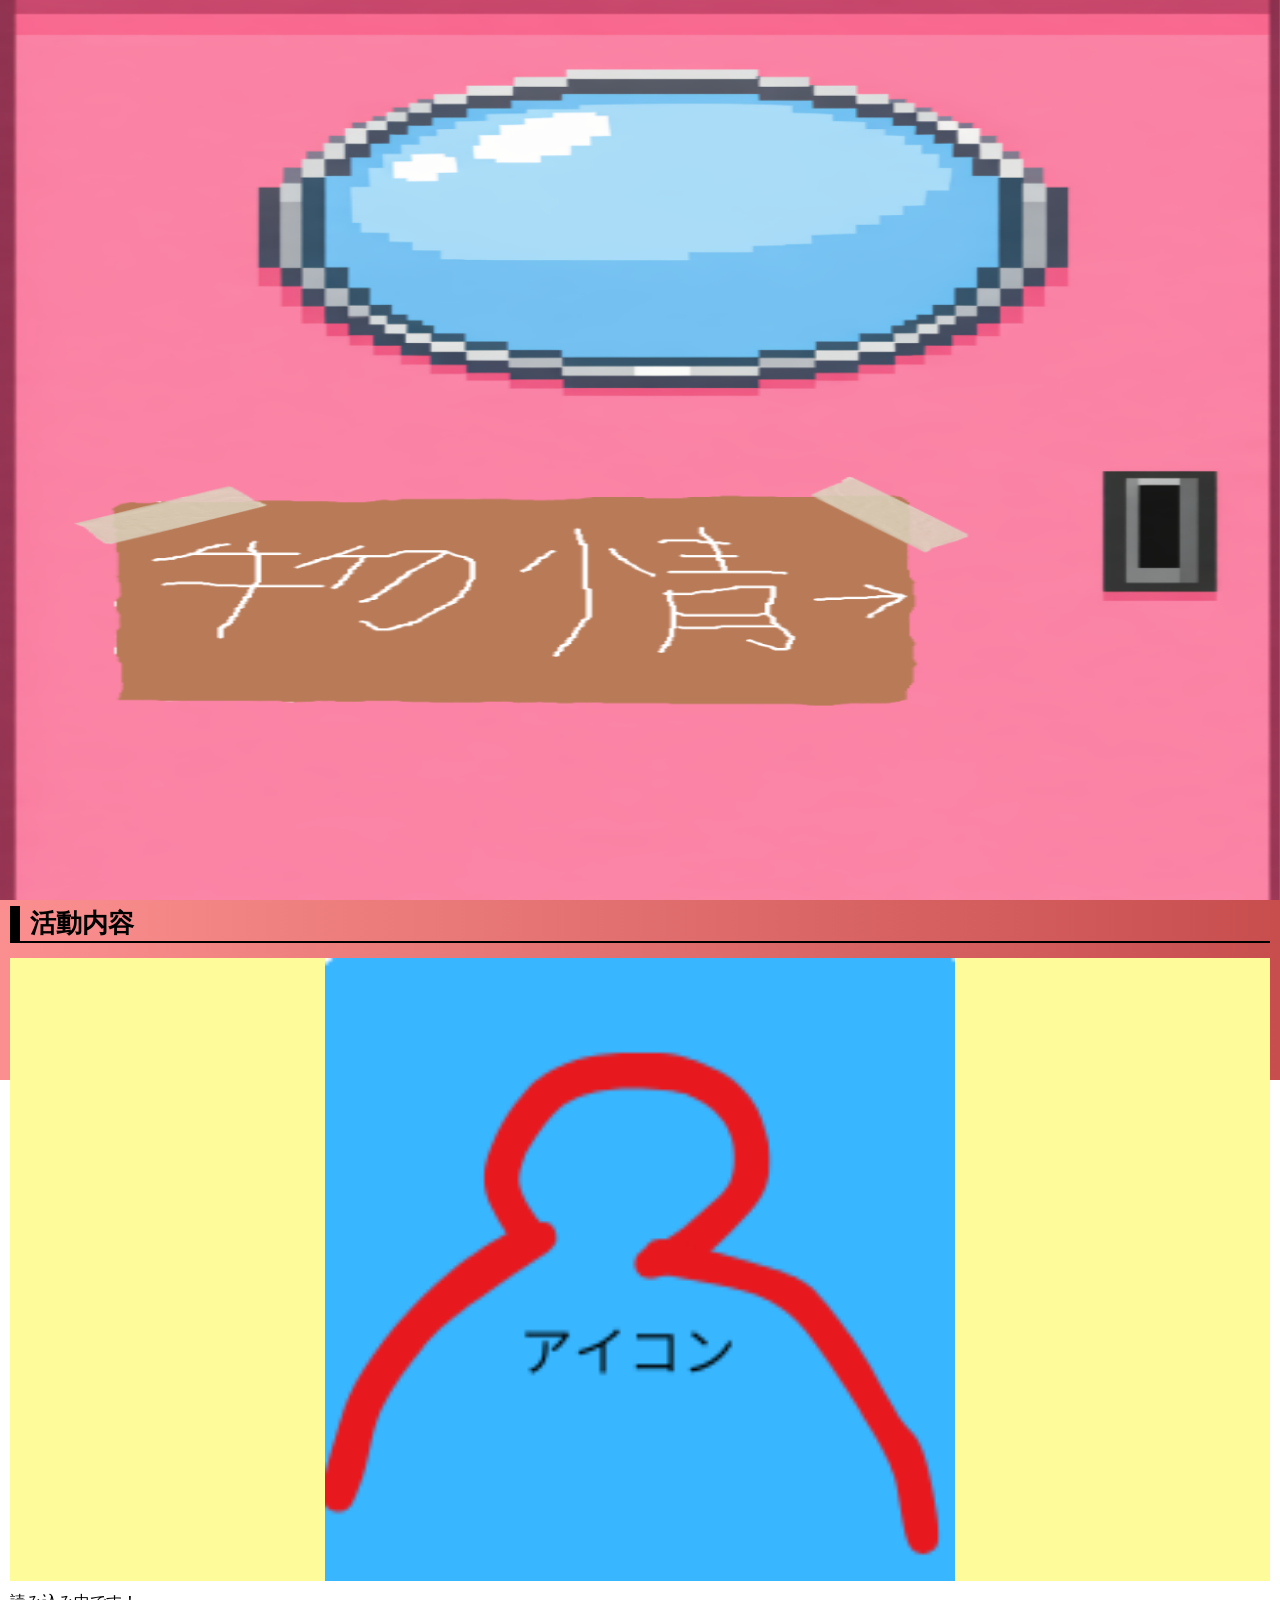
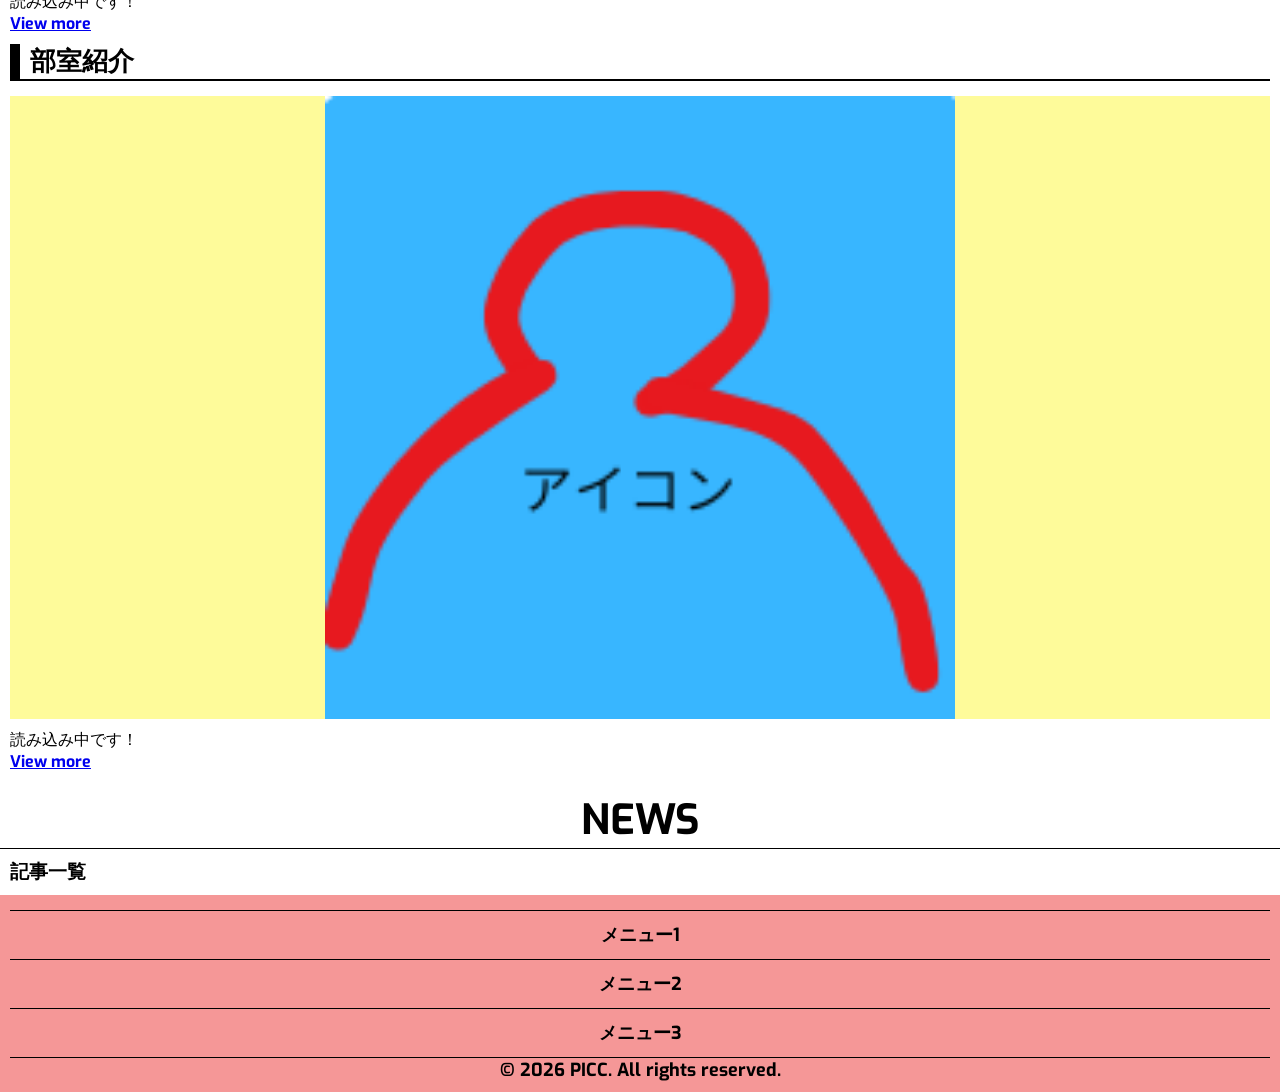
==== commit cbb393a7: "スマホ向けに背景調整っつってんだろ！" ====
--- a/index.html
+++ b/index.html
@@ -24,7 +24,7 @@
     <link rel="stylesheet" href="background.css" />
     <meta name="viewport" content="width=device-width, initial-scale=1.0" />
   </head>
-  <body>
+  <body class="body no-scroll">
     <div class="hider-container">
       <div class="hiders hider1"></div>
       <div class="hiders hider2"></div>
--- a/style.css
+++ b/style.css
@@ -1,7 +1,10 @@
-body {
+.body {
   /* background-color: #d968bb; */
   margin: 0;
   padding: 0;
+}
+.body.no-scroll {
+  overflow: hidden;
 }
 .hider-container {
   position: fixed;
@@ -79,6 +82,10 @@
 }
 .hider2.disappear {
   animation: hider2-disappear 0.5s 0s ease-in-out forwards;
+}
+.hider2.reset-bottom-color {
+  animation: hider2-appear 0s forwards;
+  animation: hider2-disappear 0s 0.5s forwards;
 }
 @keyframes hider2-appear {
   0% {
@@ -339,6 +346,8 @@
   background-color: rgba(0, 0, 0, 0.5);
   z-index: 998;
   display: block;
+
+  /* overflow: hidden; */
 }
 .overlay.inactive {
   display: none;
@@ -870,3 +879,11 @@
   font-size: clamp(10px, 0.6rem + 1vw, 18px);
   font-weight: bold;
 }
+.bottom-color {
+  background-color: #ff8c82;
+  height: 50px;
+  position: fixed;
+  bottom: -50px;
+  left: 0;
+  width: 100%;
+}
--- a/background.css
+++ b/background.css
@@ -26,7 +26,7 @@
   /* background: -webkit-linear-gradient(to left, #8f94fb, #4e54c8); */
   background: linear-gradient(to right, #fb8f8f, #c84e4e);
   width: 100%;
-  height: 100vh;
+  height: 120dvh;
   position: fixed;
   top: 0;
   left: 0;
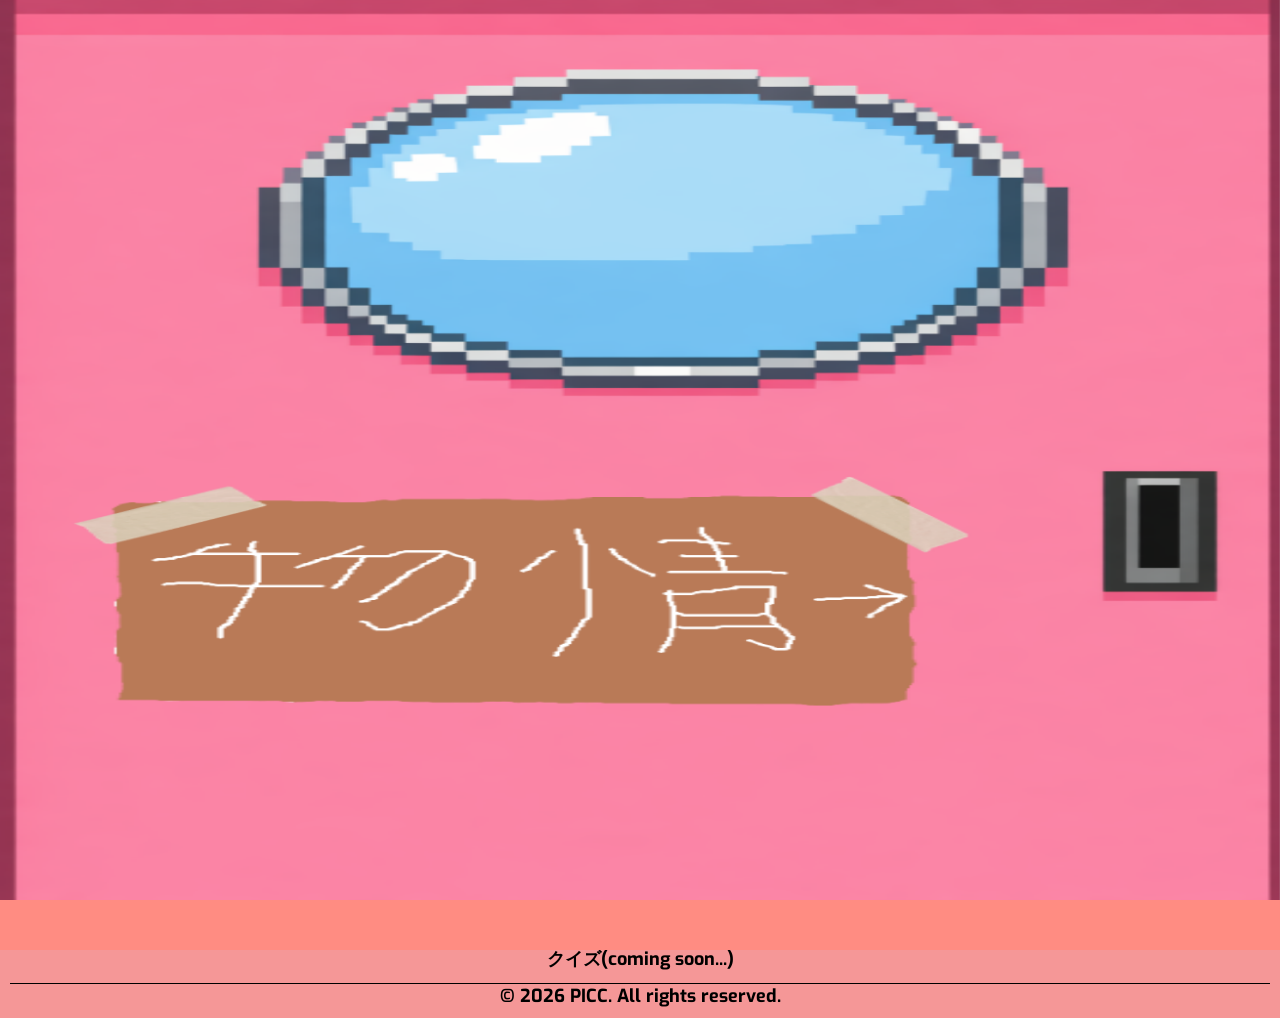
==== commit 37ac5b35: "検索でヒットするよう更新したい" ====
--- a/index.html
+++ b/index.html
@@ -2,7 +2,11 @@
 <html lang="ja">
   <head>
     <meta charset="UTF-8" />
-    <title>タイトル</title>
+    <title>湘南高校_物理情報通信部</title>
+    <meta
+      name="description"
+      content="湘南高校物理情報通信部（PICC）のホームページです!"
+    />
     <script
       src="https://kit.fontawesome.com/c4d1c8c48b.js"
       crossorigin="anonymous"
@@ -23,6 +27,10 @@
     <link rel="stylesheet" href="style.css" />
     <link rel="stylesheet" href="background.css" />
     <meta name="viewport" content="width=device-width, initial-scale=1.0" />
+    <meta
+      name="google-site-verification"
+      content="LiFFDQ0JuPSe32t4MOO0PzkdicqZWaEmbs1lvxvsbXI"
+    />
   </head>
   <body class="body no-scroll">
     <div class="hider-container">
@@ -75,7 +83,7 @@
             </a>
           </div>
           <div class="title">
-            <h1>PICC</h1>
+            <h1>湘南高校 PICC</h1>
           </div>
           <div id="hamburger" class="hamburger">
             <i class="fa-solid fa-bars"></i>
@@ -88,9 +96,10 @@
             <i class="fa-solid fa-xmark"></i>
           </div>
           <menu class="global-menu">
-            <li><a href="#">メニュー1</a></li>
-            <li><a href="#">メニュー2</a></li>
-            <li><a href="#">メニュー3</a></li>
+            <li><a href="Subpages/activity.html">活動内容</a></li>
+            <li><a href="Subpages/room.html">部室紹介</a></li>
+            <li><a href="./">NEWS</a></li>
+            <li><a href="#" class="comingsoon">クイズ(coming soon...)</a></li>
           </menu>
         </nav>
       </div>
@@ -105,20 +114,39 @@
           <div class="container top-slider">
             <div class="single-item">
               <div>
-                <img
-                  src="hiro.png"
-                  alt="トップスライダー1枚目"
-                  width="100%"
-                  height="100%"
-                />
-              </div>
-              <div>222222</div>
-              <div>333333</div>
+                <a href="Subpages/article.html?page=room">
+                  <img
+                    src="test-top.png"
+                    alt="トップスライダー1枚目"
+                    width="100%"
+                    height="100%"
+                  />
+                </a>
+              </div>
+              <div>
+                <a href="Subpages/article.html?page=MigungboV6kREOrTkuIQ">
+                  <img
+                    src="fes-top.png"
+                    alt="トップスライダー2枚目"
+                    width="100%"
+                    height="100%"
+                  />
+                </a>
+              </div>
+              <!-- <div>222222</div>
+              <div>333333</div> -->
             </div>
           </div>
         </div>
       </section>
-      <div class="overlay-bottom"></div>
+      <div class="overlay-bottom">
+        <div class="tips">
+          <p id="tip-content">
+            読み込みが終わらない場合、ブラウザで開いて再読み込みすると多分治ります
+          </p>
+        </div>
+        <i class="fa-solid fa-angles-down"></i>
+      </div>
     </div>
     <main>
       <div class="area">
@@ -141,7 +169,7 @@
           <div class="container">
             <div class="top-image">
               <img
-                src="hiro.png"
+                src="hiro-img.png"
                 alt="トップイメージ"
                 width="100%"
                 height="100%"
@@ -158,31 +186,25 @@
             <div class="icon-container">
               <span
                 ><a href="Subpages/member.html"
-                  ><img src="icon.png" alt="a" class="icon" /></a
+                  ><img src="sample.png" alt="a" class="icon" /></a
               ></span>
             </div>
             <div class="icon-container">
               <span
                 ><a href="Subpages/member.html"
-                  ><img src="icon.png" alt="a" class="icon" /></a
+                  ><img src="sample.png" alt="a" class="icon" /></a
               ></span>
             </div>
             <div class="icon-container">
               <span
                 ><a href="Subpages/member.html"
-                  ><img src="icon.png" alt="a" class="icon" /></a
+                  ><img src="sample.png" alt="a" class="icon" /></a
               ></span>
             </div>
             <div class="icon-container">
               <span
                 ><a href="Subpages/member.html"
-                  ><img src="icon.png" alt="a" class="icon" /></a
-              ></span>
-            </div>
-            <div class="icon-container">
-              <span
-                ><a href="Subpages/member.html"
-                  ><img src="icon.png" alt="a" class="icon" /></a
+                  ><img src="sample.png" alt="a" class="icon" /></a
               ></span>
             </div>
           </div>
@@ -190,11 +212,11 @@
         </div>
       </section> -->
         <section id="welcome">
-          <div class="container">
+          <div class="container content">
             <div class="index">
               <h2>ようこそ！</h2>
             </div>
-            <div class="content">
+            <div class="content colored-box">
               <p id="template_welcome">読み込み中です！</p>
             </div>
           </div>
@@ -208,15 +230,20 @@
               <h2>活動内容</h2>
             </div>
             <div class="content">
-              <div class="img-container">
-                <img
-                  src="icon.png"
-                  alt="活動内容の写真"
-                  width="50%"
-                  height="30%"
-                />
-              </div>
-              <p id="template_activity">読み込み中です！</p>
+              <a href="Subpages/activity.html">
+                <div class="img-container heading-img-container">
+                  <img
+                    src="activity.png"
+                    alt="活動内容の写真"
+                    width="100%"
+                    height="auto"
+                  />
+                </div>
+              </a>
+              <div class="colored-box">
+                <p id="template_activity">読み込み中です！</p>
+              </div>
+
               <div class="view-more">
                 <!-- <a href="Subpages/article.html?page=activity">
                   <strong>View more</strong>
@@ -231,15 +258,19 @@
               <h2>部室紹介</h2>
             </div>
             <div class="content">
-              <div class="img-container">
-                <img
-                  src="icon.png"
-                  alt="活動内容の写真"
-                  width="50%"
-                  height="30%"
-                />
-              </div>
-              <p id="template_room">読み込み中です！</p>
+              <a href="Subpages/room.html">
+                <div class="img-container heading-img-container">
+                  <img
+                    src="room.jpg"
+                    alt="部室の写真"
+                    width="100%"
+                    height="auto"
+                  />
+                </div>
+              </a>
+              <div class="colored-box">
+                <p id="template_room">読み込み中です！</p>
+              </div>
               <div class="view-more">
                 <!-- <a href="Subpages/article.html?page=room">
                   <strong>View more</strong>
@@ -264,12 +295,22 @@
         </section>
       </div>
     </main>
+    <div class="bottom-color"></div>
     <footer>
+      <img
+        src="PICC_footer.png"
+        alt="フッターロゴ"
+        height="50px"
+        width="100%"
+        class="footer-img"
+        id="footer-img"
+      />
       <div class="container footer-container">
         <menu class="global-menu">
-          <li><a href="#">メニュー1</a></li>
-          <li><a href="#">メニュー2</a></li>
-          <li><a href="#">メニュー3</a></li>
+          <li><a href="Subpages/activity.html">活動内容</a></li>
+          <li><a href="Subpages/room.html">部室紹介</a></li>
+          <li><a href="./">NEWS</a></li>
+          <li><a href="#" class="comingsoon">クイズ(coming soon...)</a></li>
         </menu>
         <p>&copy; 2026 PICC. All rights reserved.</p>
       </div>
--- a/style.css
+++ b/style.css
@@ -2,6 +2,7 @@
   /* background-color: #d968bb; */
   margin: 0;
   padding: 0;
+  /* background: linear-gradient(to right, #fb8f8f, #c84e4e); */
 }
 .body.no-scroll {
   overflow: hidden;
@@ -83,10 +84,11 @@
 .hider2.disappear {
   animation: hider2-disappear 0.5s 0s ease-in-out forwards;
 }
-.hider2.reset-bottom-color {
-  animation: hider2-appear 0s forwards;
-  animation: hider2-disappear 0s 0.5s forwards;
-}
+/* .hider2.reset-bottom-color {
+  display: block;
+  animation: hider2-reset-bottom 1s forwards;
+ 
+} */
 @keyframes hider2-appear {
   0% {
     opacity: 1;
--- a/background.css
+++ b/background.css
@@ -9,6 +9,7 @@
   font-family: "Exo", sans-serif;
 }
 
+/* これたぶんいらないよね？ */
 .context {
   width: 100%;
   position: absolute;
@@ -26,7 +27,7 @@
   /* background: -webkit-linear-gradient(to left, #8f94fb, #4e54c8); */
   background: linear-gradient(to right, #fb8f8f, #c84e4e);
   width: 100%;
-  height: 120dvh;
+  height: 100dvh;
   position: fixed;
   top: 0;
   left: 0;
